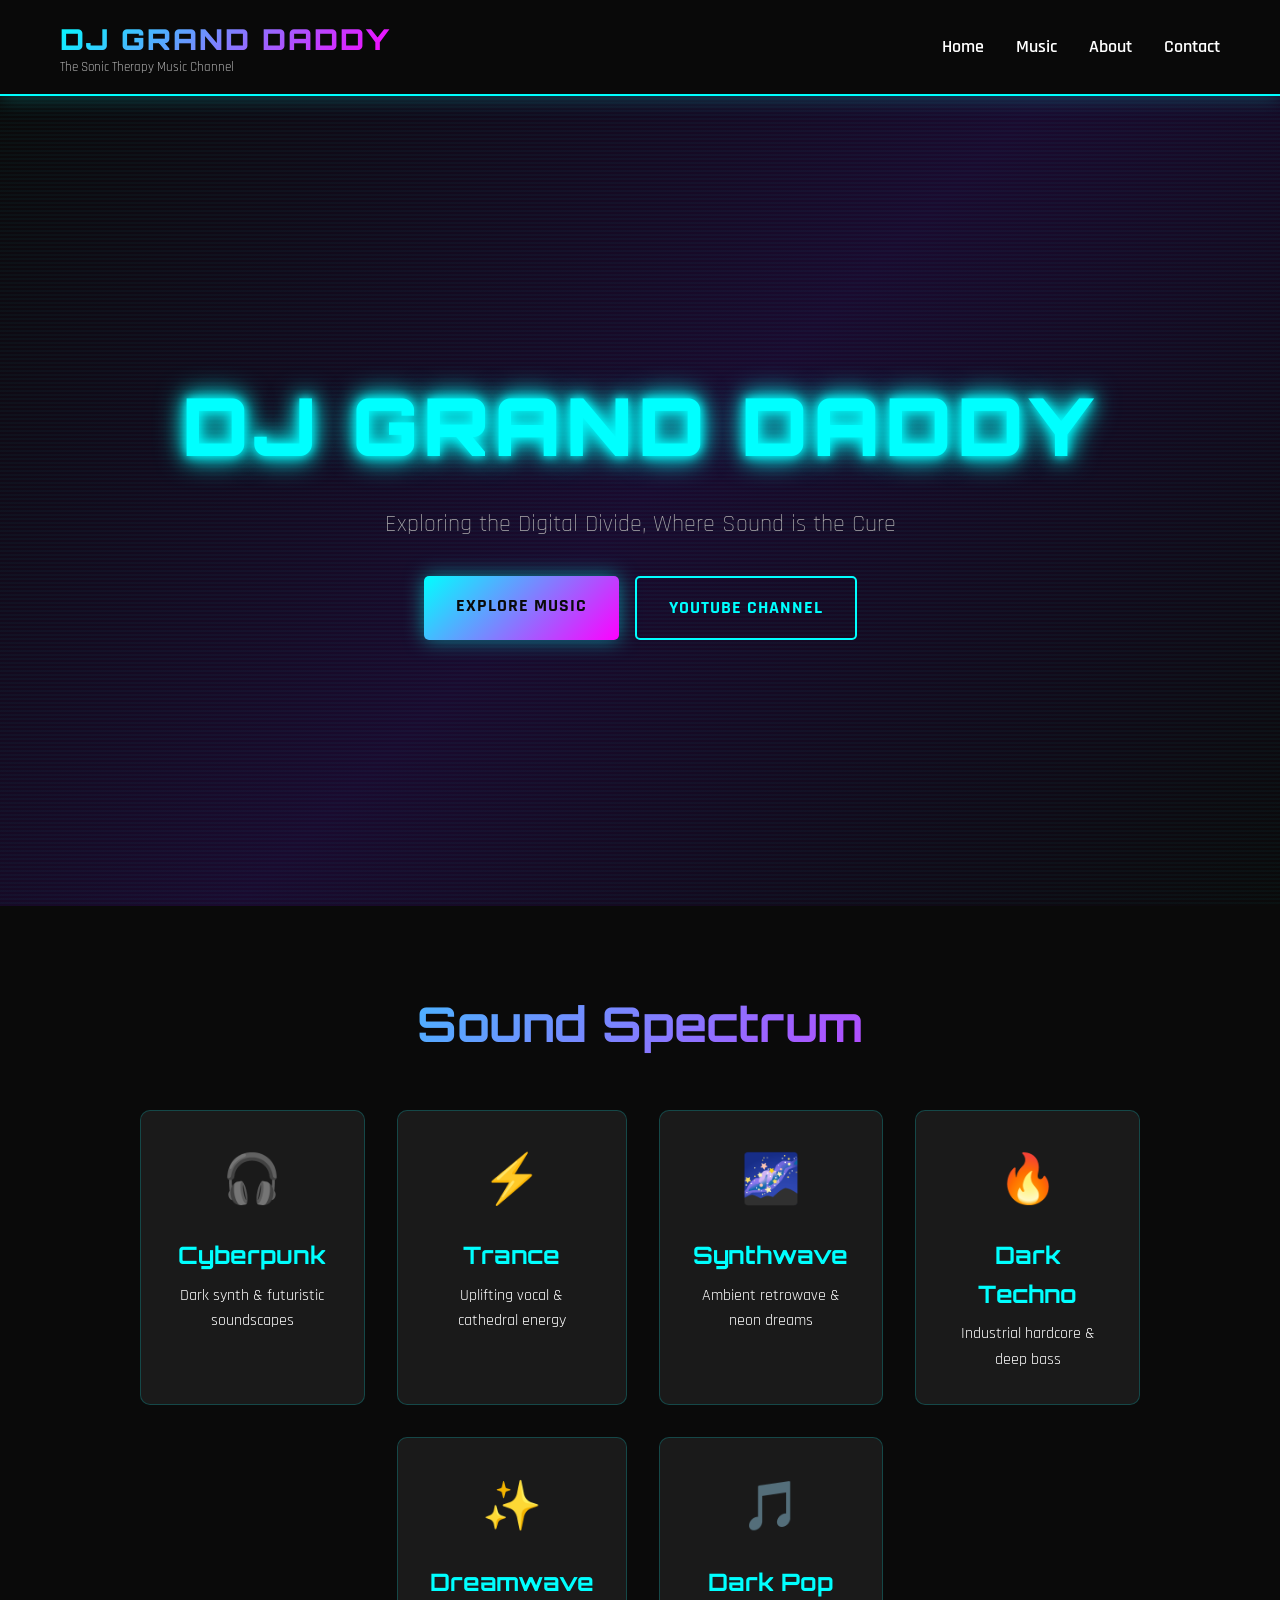
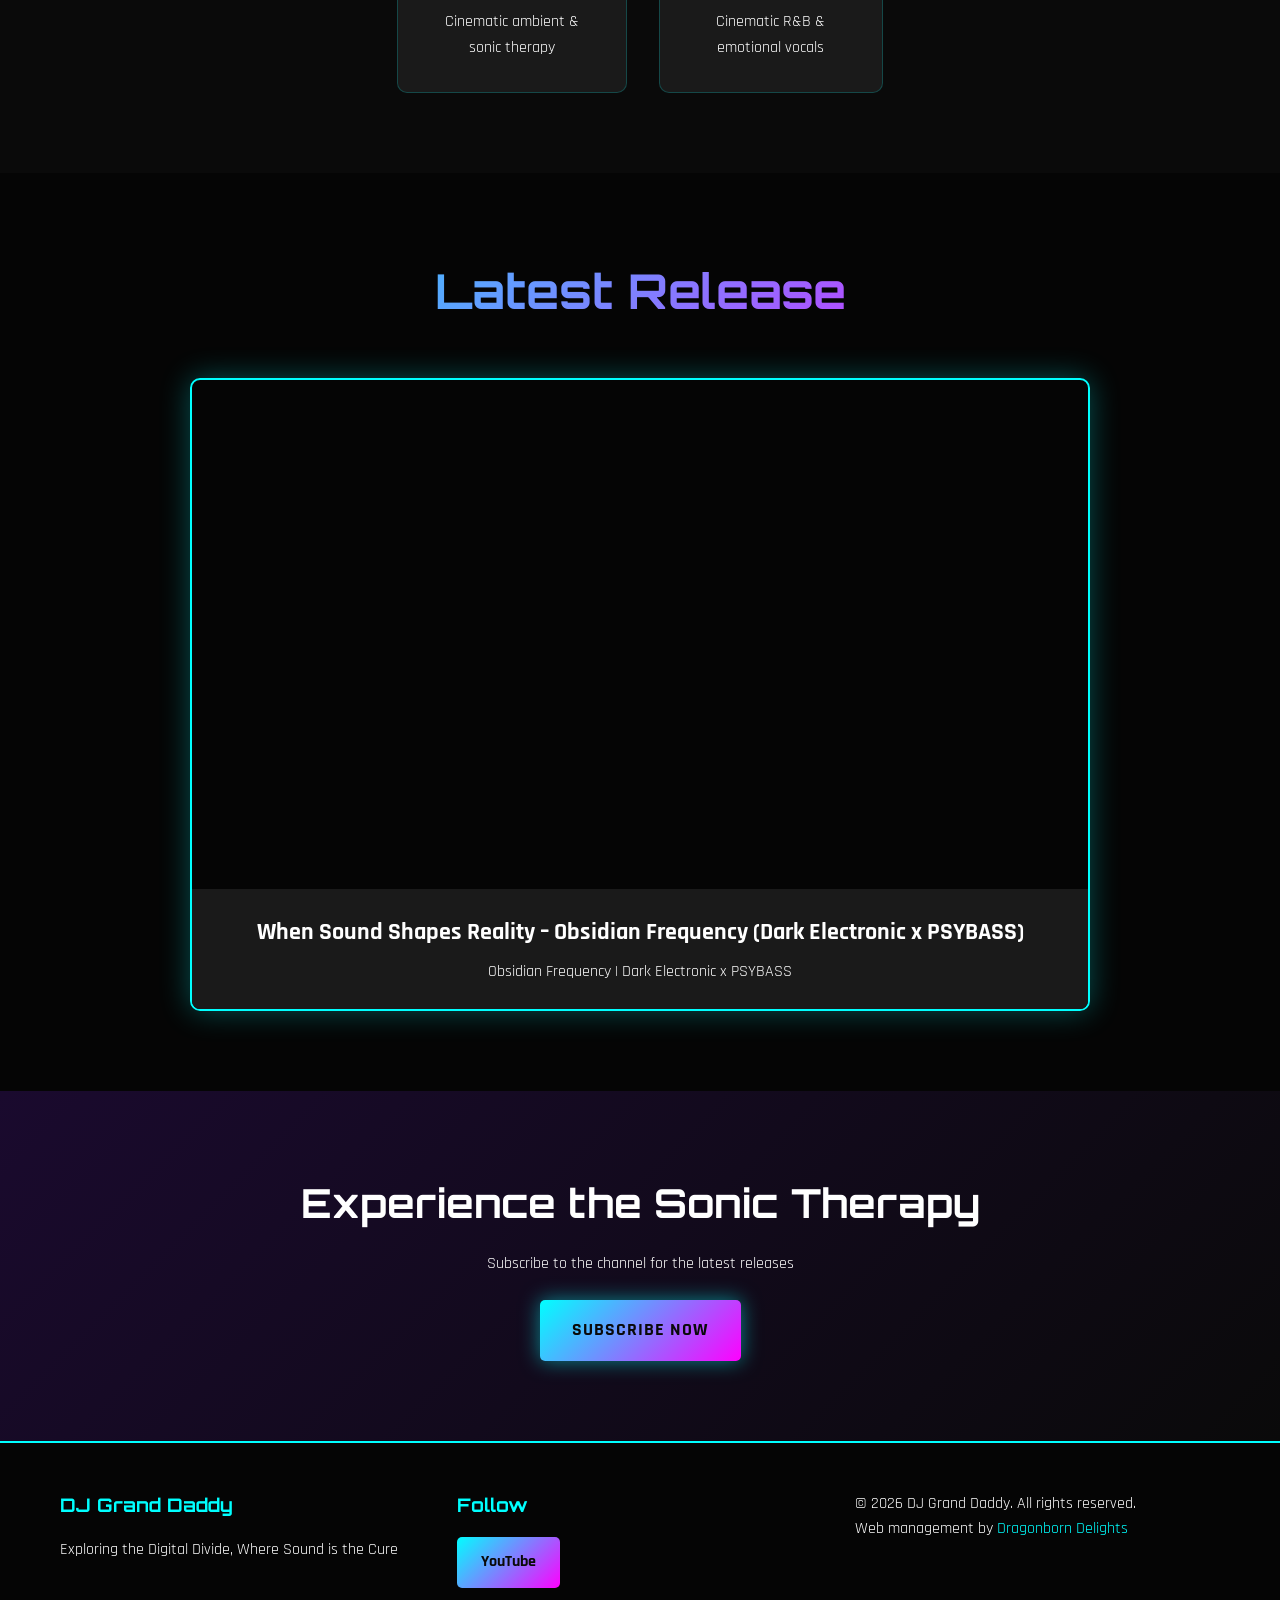
==== index.html @ 530f2f14 "Initial commit - DJ Grand Daddy website" ====
<!doctype html>
<html lang="en">
  <head>
    <meta charset="UTF-8" />
    <meta name="viewport" content="width=device-width, initial-scale=1.0" />

    <title>DJ Grand Daddy - The Sonic Therapy Music Channel</title>

    <link rel="stylesheet" href="static/css/style.css" />

    <link rel="preconnect" href="https://fonts.googleapis.com" />
    <link rel="preconnect" href="https://fonts.gstatic.com" crossorigin />

    <link
      href="https://fonts.googleapis.com/css2?family=Orbitron:wght@400;700;900&family=Rajdhani:wght@300;400;600;700&display=swap"
      rel="stylesheet"
    />
  </head>

  <body>
    <nav class="navbar">
      <div class="container">
        <div class="logo">
          <h1>DJ GRAND DADDY</h1>
          <p class="tagline">The Sonic Therapy Music Channel</p>
        </div>

        <ul class="nav-links">
          <li><a href="index.html">Home</a></li>
          <li><a href="music.html">Music</a></li>
          <li><a href="about.html">About</a></li>
          <li><a href="contact.html">Contact</a></li>
        </ul>
      </div>
    </nav>

    <main>
      <section class="hero">
        <div class="hero-content">
          <h1 class="glitch" data-text="DJ GRAND DADDY">DJ GRAND DADDY</h1>

          <p class="hero-tagline">
            Exploring the Digital Divide, Where Sound is the Cure
          </p>

          <div class="hero-buttons">
            <a href="music.html" class="btn btn-primary">Explore Music</a>

            <a
              href="https://www.youtube.com/@DJGrandDaddy-777"
              target="_blank"
              rel="noopener noreferrer"
              class="btn btn-secondary"
            >
              YouTube Channel
            </a>
          </div>
        </div>

        <div class="hero-overlay"></div>
      </section>

      <section class="genres">
        <div class="container">
          <h2 class="section-title">Sound Spectrum</h2>

          <div class="genre-grid">
            <div class="genre-card">
              <div class="genre-icon">🎧</div>
              <h3>Cyberpunk</h3>
              <p>Dark synth & futuristic soundscapes</p>
            </div>

            <div class="genre-card">
              <div class="genre-icon">⚡</div>
              <h3>Trance</h3>
              <p>Uplifting vocal & cathedral energy</p>
            </div>

            <div class="genre-card">
              <div class="genre-icon">🌌</div>
              <h3>Synthwave</h3>
              <p>Ambient retrowave & neon dreams</p>
            </div>

            <div class="genre-card">
              <div class="genre-icon">🔥</div>
              <h3>Dark Techno</h3>
              <p>Industrial hardcore & deep bass</p>
            </div>

            <div class="genre-card">
              <div class="genre-icon">✨</div>
              <h3>Dreamwave</h3>
              <p>Cinematic ambient & sonic therapy</p>
            </div>

            <div class="genre-card">
              <div class="genre-icon">🎵</div>
              <h3>Dark Pop</h3>
              <p>Cinematic R&B & emotional vocals</p>
            </div>
          </div>
        </div>
      </section>

      <section class="featured">
        <div class="container">
          <h2 class="section-title">Latest Release</h2>

          <div class="featured-video" data-latest-video></div>
        </div>
      </section>

      <section class="cta">
        <div class="container">
          <h2>Experience the Sonic Therapy</h2>

          <p>Subscribe to the channel for the latest releases</p>

          <a
            href="https://www.youtube.com/@DJGrandDaddy-777?sub_confirmation=1"
            target="_blank"
            rel="noopener noreferrer"
            class="btn btn-primary"
          >
            Subscribe Now
          </a>
        </div>
      </section>
    </main>

    <footer>
      <div class="container">
        <div class="footer-content">
          <div class="footer-section">
            <h3>DJ Grand Daddy</h3>
            <p>Exploring the Digital Divide, Where Sound is the Cure</p>
          </div>

          <div class="footer-section">
            <h3>Follow</h3>

            <div class="social-links">
              <a
                href="https://www.youtube.com/@DJGrandDaddy-777"
                target="_blank"
                rel="noopener noreferrer"
                class="social-btn"
              >
                YouTube
              </a>
            </div>
          </div>

          <div class="footer-section">
            <p>&copy; 2026 DJ Grand Daddy. All rights reserved.</p>

            <p class="site-credit">
              Web management by
              <a
                href="https://jeanettesoderman.github.io/dragonborn-delights/"
                target="_blank"
                rel="noopener noreferrer"
              >
                Dragonborn Delights
              </a>
            </p>
          </div>
        </div>
      </div>
    </footer>

    <script src="static/js/videos.js"></script>
    <script src="static/js/script.js"></script>
  </body>
</html>
---- static/css/style.css ----
/* DJ Grand Daddy Website - Cyberpunk/Dark Theme */

:root {
  --primary-color: #00ffff;
  --secondary-color: #ff00ff;
  --accent-color: #ffff00;
  --dark-bg: #0a0a0a;
  --darker-bg: #050505;
  --card-bg: #1a1a1a;
  --text-primary: #ffffff;
  --text-secondary: #b0b0b0;
  --gradient-1: linear-gradient(135deg, #667eea 0%, #764ba2 100%);
  --gradient-2: linear-gradient(135deg, #f093fb 0%, #f5576c 100%);
  --gradient-cyber: linear-gradient(135deg, #00ffff 0%, #ff00ff 100%);
}

* {
  margin: 0;
  padding: 0;
  box-sizing: border-box;
}

body {
  font-family: "Rajdhani", sans-serif;
  background-color: var(--dark-bg);
  color: var(--text-primary);
  line-height: 1.6;
  overflow-x: hidden;
}

.container {
  max-width: 1200px;
  margin: 0 auto;
  padding: 0 20px;
}

/* Navbar */

.navbar {
  background: rgba(10, 10, 10, 0.95);
  backdrop-filter: blur(10px);
  padding: 1rem 0;
  position: sticky;
  top: 0;
  z-index: 1000;
  border-bottom: 2px solid var(--primary-color);
  box-shadow: 0 0 20px rgba(0, 255, 255, 0.3);
}

.navbar .container {
  display: flex;
  justify-content: space-between;
  align-items: center;
}

.logo h1 {
  font-family: "Orbitron", sans-serif;
  font-size: 1.8rem;
  font-weight: 900;
  background: var(--gradient-cyber);
  -webkit-background-clip: text;
  -webkit-text-fill-color: transparent;
  background-clip: text;
  letter-spacing: 2px;
}

.tagline {
  font-size: 0.8rem;
  color: var(--text-secondary);
  margin-top: -5px;
}

.nav-links {
  display: flex;
  list-style: none;
  gap: 2rem;
}

.nav-links a {
  color: var(--text-primary);
  text-decoration: none;
  font-weight: 600;
  font-size: 1.1rem;
  transition: all 0.3s ease;
  position: relative;
}

.nav-links a::after {
  content: "";
  position: absolute;
  bottom: -5px;
  left: 0;
  width: 0;
  height: 2px;
  background: var(--primary-color);
  transition: width 0.3s ease;
}

.nav-links a:hover::after {
  width: 100%;
}

.nav-links a:hover {
  color: var(--primary-color);
  text-shadow: 0 0 10px var(--primary-color);
}

/* Hero Section */

.hero {
  position: relative;
  height: 90vh;
  display: flex;
  align-items: center;
  justify-content: center;
  background: linear-gradient(135deg, #0a0a0a 0%, #1a0a2e 50%, #0a0a0a 100%);
  overflow: hidden;
}

.hero::before {
  content: "";
  position: absolute;
  top: 0;
  left: 0;
  right: 0;
  bottom: 0;
  background: repeating-linear-gradient(
    0deg,
    transparent,
    transparent 2px,
    rgba(0, 255, 255, 0.03) 2px,
    rgba(0, 255, 255, 0.03) 4px
  );
  pointer-events: none;
}

.hero-content {
  text-align: center;
  z-index: 2;
  animation: fadeInUp 1s ease;
}

.hero-content h1 {
  font-family: "Orbitron", sans-serif;
  font-size: 5rem;
  font-weight: 900;
  margin-bottom: 1rem;
  letter-spacing: 5px;
  text-shadow:
    0 0 10px var(--primary-color),
    0 0 20px var(--primary-color),
    0 0 30px var(--primary-color);
}

.glitch {
  position: relative;
  color: var(--primary-color);
}

.hero-tagline {
  font-size: 1.5rem;
  color: var(--text-secondary);
  margin-bottom: 2rem;
  font-weight: 300;
}

.hero-buttons {
  display: flex;
  gap: 1rem;
  justify-content: center;
}

/* Buttons */

.btn {
  padding: 1rem 2rem;
  text-decoration: none;
  font-weight: 700;
  font-size: 1.1rem;
  border-radius: 5px;
  transition: all 0.3s ease;
  display: inline-block;
  text-transform: uppercase;
  letter-spacing: 1px;
}

.btn-primary {
  background: var(--gradient-cyber);
  color: var(--dark-bg);
  border: none;
  box-shadow: 0 0 20px rgba(0, 255, 255, 0.5);
}

.btn-primary:hover {
  transform: translateY(-3px);
  box-shadow: 0 0 30px rgba(0, 255, 255, 0.8);
}

.btn-secondary {
  background: transparent;
  color: var(--primary-color);
  border: 2px solid var(--primary-color);
}

.btn-secondary:hover {
  background: var(--primary-color);
  color: var(--dark-bg);
  box-shadow: 0 0 20px rgba(0, 255, 255, 0.5);
}

/* Sections */

.genres,
.featured,
.cta {
  padding: 5rem 0;
}

.section-title {
  font-family: "Orbitron", sans-serif;
  font-size: 3rem;
  text-align: center;
  margin-bottom: 3rem;
  background: var(--gradient-cyber);
  -webkit-background-clip: text;
  -webkit-text-fill-color: transparent;
  background-clip: text;
}

/* Genre Grid */

.genre-grid {
  display: grid;
  grid-template-columns: repeat(4, 1fr);
  gap: 2rem;
  max-width: 1000px;
  margin: 0 auto;
}

.genre-card:nth-child(5) {
  grid-column: 2;
}

.genre-card:nth-child(6) {
  grid-column: 3;
}

.genre-card {
  background: var(--card-bg);
  padding: 2rem;
  border-radius: 10px;
  text-align: center;
  transition: all 0.3s ease;
  border: 1px solid rgba(0, 255, 255, 0.2);
}

.genre-card:hover {
  transform: translateY(-10px);
  border-color: var(--primary-color);
  box-shadow: 0 10px 30px rgba(0, 255, 255, 0.3);
}

.genre-icon {
  font-size: 3rem;
  margin-bottom: 1rem;
}

.genre-card h3 {
  font-family: "Orbitron", sans-serif;
  font-size: 1.5rem;
  margin-bottom: 0.5rem;
  color: var(--primary-color);
}

/* Featured Video */

.featured {
  background: var(--darker-bg);
}

.featured-video {
  max-width: 900px;
  margin: 0 auto;
  border-radius: 10px;
  overflow: hidden;
  border: 2px solid var(--primary-color);
  box-shadow: 0 0 30px rgba(0, 255, 255, 0.3);
}

.featured-video iframe {
  width: 100%;
  height: 500px;
}

.featured-info {
  background: var(--card-bg);
  padding: 1.5rem;
  text-align: center;
}

.featured-info h3 {
  font-size: 1.5rem;
  margin-bottom: 0.5rem;
}

/* CTA Section */

.cta {
  text-align: center;
  background: linear-gradient(135deg, #1a0a2e 0%, #0a0a0a 100%);
}

.cta h2 {
  font-family: "Orbitron", sans-serif;
  font-size: 2.5rem;
  margin-bottom: 1rem;
}

.cta p {
  margin-bottom: 1.5rem;
}

/* Page Header */

.page-header {
  background: linear-gradient(135deg, #1a0a2e 0%, #0a0a0a 100%);
  padding: 5rem 0 3rem;
  text-align: center;
  border-bottom: 2px solid var(--primary-color);
}

.page-header h1 {
  font-family: "Orbitron", sans-serif;
  font-size: 3.5rem;
  margin-bottom: 1rem;
  color: var(--primary-color);
  text-shadow: 0 0 20px rgba(0, 255, 255, 0.5);
}

/* Video Gallery */

.video-gallery {
  padding: 4rem 0;
}

.video-grid {
  display: grid;
  grid-template-columns: repeat(auto-fill, minmax(350px, 1fr));
  gap: 2rem;
  margin-bottom: 3rem;
}

.video-card {
  background: var(--card-bg);
  border-radius: 10px;
  overflow: hidden;
  transition: all 0.3s ease;
  border: 1px solid rgba(0, 255, 255, 0.2);
}

.video-card:hover {
  transform: translateY(-10px);
  border-color: var(--primary-color);
  box-shadow: 0 10px 30px rgba(0, 255, 255, 0.3);
}

.video-thumbnail {
  position: relative;
  overflow: hidden;
}

.video-thumbnail img {
  width: 100%;
  height: 200px;
  object-fit: cover;
  transition: transform 0.3s ease;
}

.video-card:hover .video-thumbnail img {
  transform: scale(1.1);
}

.play-overlay {
  position: absolute;
  top: 0;
  left: 0;
  right: 0;
  bottom: 0;
  background: rgba(0, 0, 0, 0.5);
  display: flex;
  align-items: center;
  justify-content: center;
  opacity: 0;
  transition: opacity 0.3s ease;
}

.video-card:hover .play-overlay {
  opacity: 1;
}

.play-button {
  width: 60px;
  height: 60px;
  background: var(--primary-color);
  border-radius: 50%;
  display: flex;
  align-items: center;
  justify-content: center;
  font-size: 1.5rem;
  color: var(--dark-bg);
}

.video-info {
  padding: 1.5rem;
}

.video-info h3 {
  font-size: 1.2rem;
  margin-bottom: 0.5rem;
  color: var(--primary-color);
}

.video-info p {
  color: var(--text-secondary);
  font-size: 0.9rem;
}

.view-more {
  text-align: center;
}

/* About Page */

.about-content {
  padding: 4rem 0;
}

/* Artist Profile Section */

.artist-profile {
  display: grid;
  grid-template-columns: 350px 1fr;
  gap: 3rem;
  margin-bottom: 4rem;
  align-items: center;
}

.profile-image {
  position: relative;
}

.profile-image img {
  width: 100%;
  height: auto;
  border-radius: 10px;
  border: 3px solid var(--primary-color);
  box-shadow: 0 0 30px rgba(0, 255, 255, 0.4);
  transition: all 0.3s ease;
}

.profile-image img:hover {
  box-shadow: 0 0 50px rgba(0, 255, 255, 0.6);
  transform: scale(1.02);
}

.profile-description h2 {
  font-family: "Orbitron", sans-serif;
  font-size: 2.5rem;
  color: var(--primary-color);
  margin-bottom: 1rem;
  text-shadow: 0 0 10px rgba(0, 255, 255, 0.5);
}

.roles {
  font-size: 1.2rem;
  color: var(--secondary-color);
  margin-bottom: 1.5rem;
  font-weight: 600;
  letter-spacing: 1px;
}

.bio-intro {
  font-size: 1.1rem;
  line-height: 1.8;
  color: var(--text-secondary);
}

.about-grid {
  display: grid;
  grid-template-columns: 2fr 1fr;
  gap: 3rem;
}

.about-text h2 {
  font-family: "Orbitron", sans-serif;
  font-size: 2.5rem;
  color: var(--primary-color);
  margin-bottom: 1rem;
}

.about-text h3 {
  font-family: "Orbitron", sans-serif;
  font-size: 1.8rem;
  color: var(--secondary-color);
  margin: 2rem 0 1rem;
}

.lead {
  font-size: 1.3rem;
  color: var(--text-secondary);
  margin-bottom: 1.5rem;
}

.genre-list {
  list-style: none;
  padding: 0;
}

.genre-list li {
  padding: 1rem;
  margin-bottom: 1rem;
  background: var(--card-bg);
  border-left: 3px solid var(--primary-color);
  border-radius: 5px;
}

.about-stats {
  display: grid;
  grid-template-columns: 1fr;
  gap: 1.5rem;
}

.stat-card {
  background: var(--card-bg);
  padding: 2rem;
  border-radius: 10px;
  text-align: center;
  border: 2px solid var(--primary-color);
}

.stat-number {
  font-family: "Orbitron", sans-serif;
  font-size: 3rem;
  font-weight: 900;
  color: var(--primary-color);
  text-shadow: 0 0 10px rgba(0, 255, 255, 0.5);
}

.stat-label {
  font-size: 1.1rem;
  color: var(--text-secondary);
  text-transform: uppercase;
}

/* Contact Page */

.contact-content {
  padding: 4rem 0;
}

.contact-grid {
  display: grid;
  grid-template-columns: 1fr;
  max-width: 800px;
  margin: 0 auto;
}

.contact-info h2,
.contact-form-section h2 {
  font-family: "Orbitron", sans-serif;
  font-size: 2rem;
  color: var(--primary-color);
  margin-bottom: 1.5rem;
}

.contact-link {
  display: flex;
  align-items: center;
  gap: 1.5rem;
  padding: 1.5rem;
  background: var(--card-bg);
  border-radius: 10px;
  text-decoration: none;
  color: var(--text-primary);
  margin-bottom: 1.5rem;
  border: 1px solid rgba(0, 255, 255, 0.2);
  transition: all 0.3s ease;
}

.contact-link:hover {
  border-color: var(--primary-color);
  box-shadow: 0 5px 20px rgba(0, 255, 255, 0.3);
}

.contact-icon {
  font-size: 2.5rem;
}

.contact-details h3 {
  font-size: 1.3rem;
  margin-bottom: 0.3rem;
}

.contact-cta {
  background: var(--card-bg);
  padding: 2rem;
  border-radius: 10px;
  border-left: 3px solid var(--secondary-color);
  margin-top: 2rem;
}

.contact-cta h3 {
  color: var(--secondary-color);
  margin-bottom: 1rem;
}

/* Contact Form */
/* Kept here in case the contact form is added again later */

.contact-form {
  background: var(--card-bg);
  padding: 2rem;
  border-radius: 10px;
  border: 1px solid rgba(0, 255, 255, 0.2);
}

.form-group {
  margin-bottom: 1.5rem;
}

.form-group label {
  display: block;
  margin-bottom: 0.5rem;
  color: var(--primary-color);
  font-weight: 600;
}

.form-group input,
.form-group textarea {
  width: 100%;
  padding: 0.8rem;
  background: var(--darker-bg);
  border: 1px solid rgba(0, 255, 255, 0.3);
  border-radius: 5px;
  color: var(--text-primary);
  font-family: "Rajdhani", sans-serif;
  font-size: 1rem;
}

.form-group input:focus,
.form-group textarea:focus {
  outline: none;
  border-color: var(--primary-color);
  box-shadow: 0 0 10px rgba(0, 255, 255, 0.3);
}

.form-note {
  margin-top: 1rem;
  font-size: 0.9rem;
  color: var(--text-secondary);
  font-style: italic;
}

/* Footer */

footer {
  background: var(--darker-bg);
  padding: 3rem 0 1rem;
  border-top: 2px solid var(--primary-color);
}

.footer-content {
  display: grid;
  grid-template-columns: repeat(auto-fit, minmax(250px, 1fr));
  gap: 2rem;
  margin-bottom: 2rem;
}

.footer-section h3 {
  font-family: "Orbitron", sans-serif;
  color: var(--primary-color);
  margin-bottom: 1rem;
}

.social-btn {
  display: inline-block;
  padding: 0.8rem 1.5rem;
  background: var(--gradient-cyber);
  color: var(--dark-bg);
  text-decoration: none;
  border-radius: 5px;
  font-weight: 700;
  transition: all 0.3s ease;
}

.social-btn:hover {
  transform: translateY(-3px);
  box-shadow: 0 5px 20px rgba(0, 255, 255, 0.5);
}

.site-credit a {
  color: var(--primary-color);
  text-decoration: none;
}

.site-credit a:hover {
  text-decoration: underline;
}

/* Animations */

@keyframes fadeInUp {
  from {
    opacity: 0;
    transform: translateY(30px);
  }

  to {
    opacity: 1;
    transform: translateY(0);
  }
}

/* Responsive */

@media (max-width: 768px) {
  .nav-links {
    gap: 1rem;
  }

  .hero-content h1 {
    font-size: 3rem;
  }

  .genre-grid {
    grid-template-columns: 1fr;
  }

  .genre-card:nth-child(5),
  .genre-card:nth-child(6) {
    grid-column: auto;
  }

  .video-grid {
    grid-template-columns: 1fr;
  }

  .artist-profile,
  .about-grid,
  .contact-grid {
    grid-template-columns: 1fr;
  }

  .hero-buttons {
    flex-direction: column;
  }
}
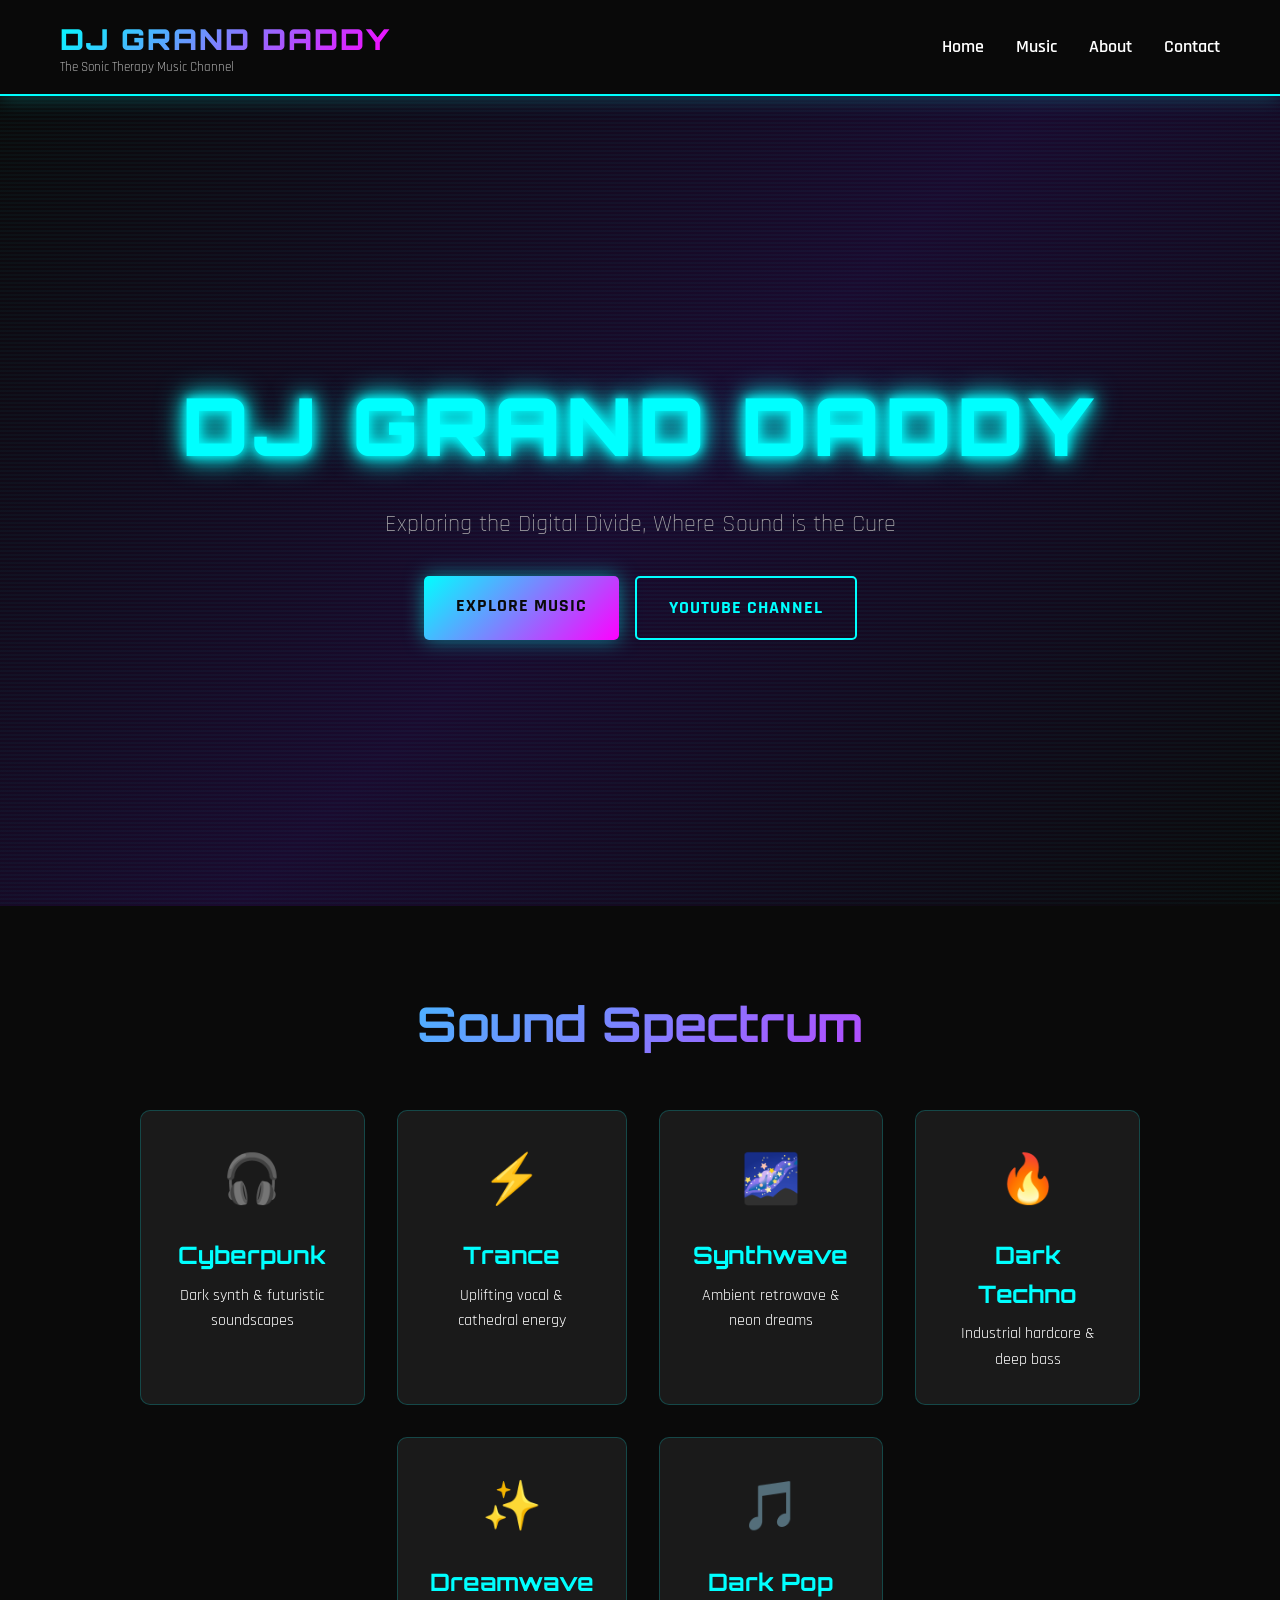
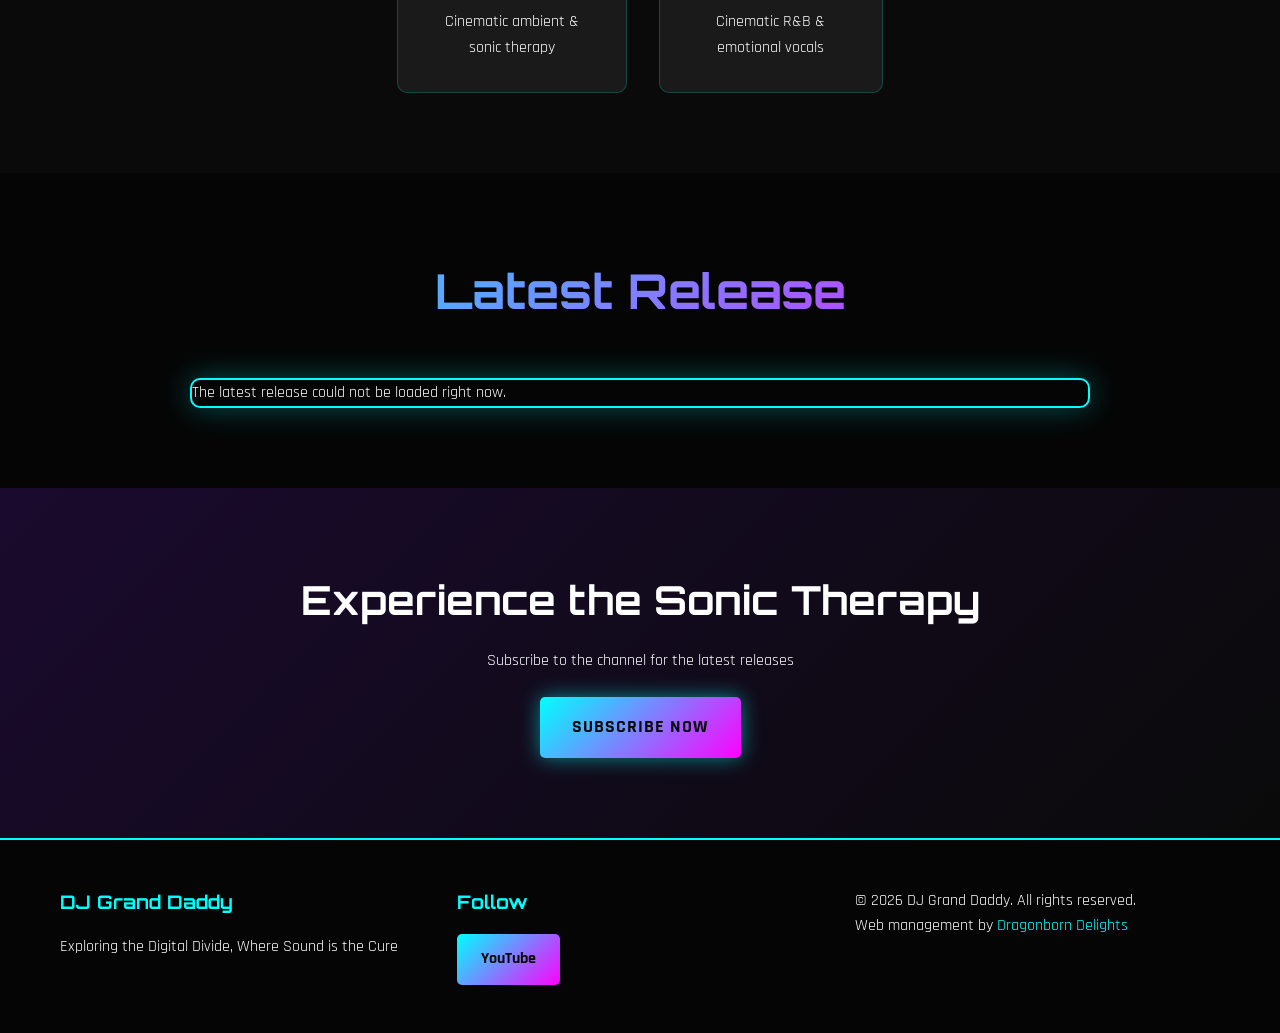
==== commit 9dda7787: "Add Cloudflare Web Analytics" ====
--- a/index.html
+++ b/index.html
@@ -173,5 +173,17 @@
 
     <script src="static/js/videos.js"></script>
     <script src="static/js/script.js"></script>
+        <script src="static/js/videos.js"></script>
+    <script src="static/js/script.js"></script>
+
+    <!-- Cloudflare Web Analytics -->
+    <script
+      type="module"
+      src="https://static.cloudflareinsights.com/beacon.min.js"
+      data-cf-beacon='{"token": "3ddb1b828b954015b372e794941f0139"}'
+    ></script>
+    <!-- End Cloudflare Web Analytics -->
   </body>
 </html>
+  </body>
+</html>
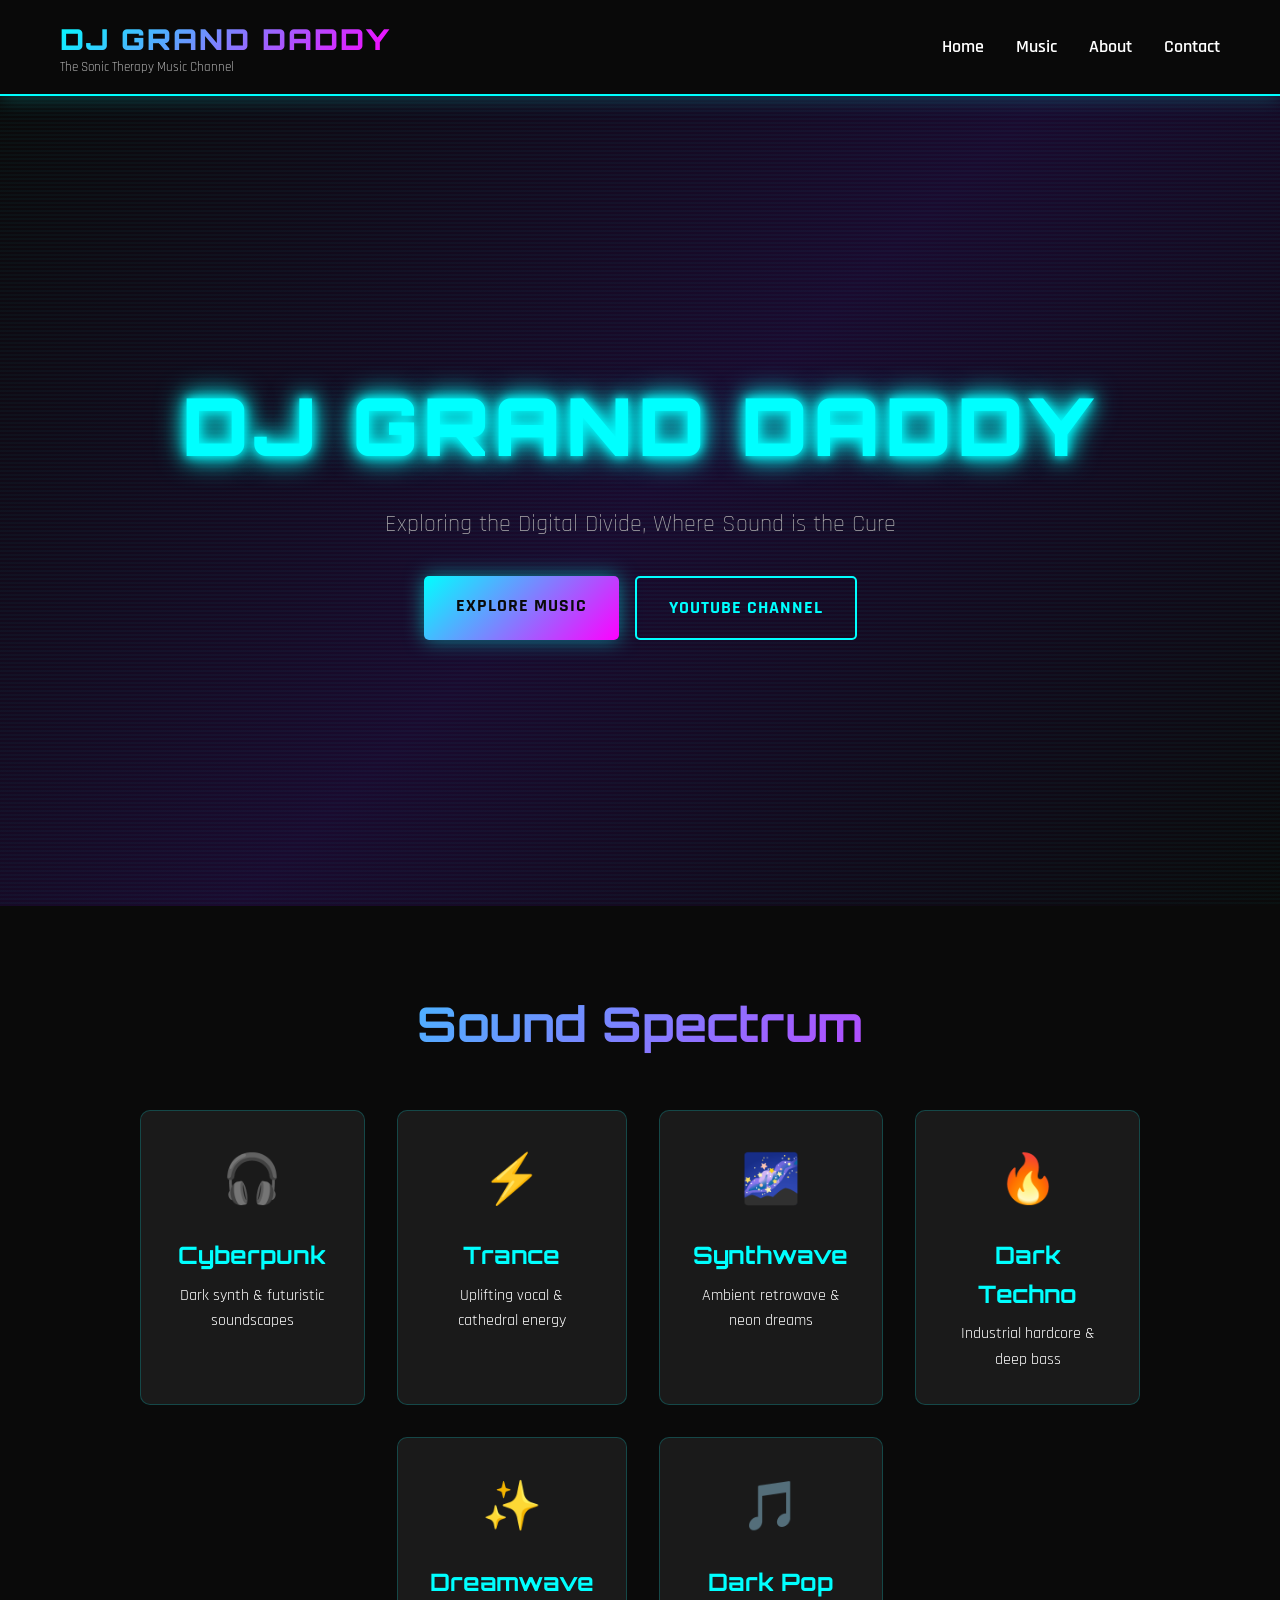
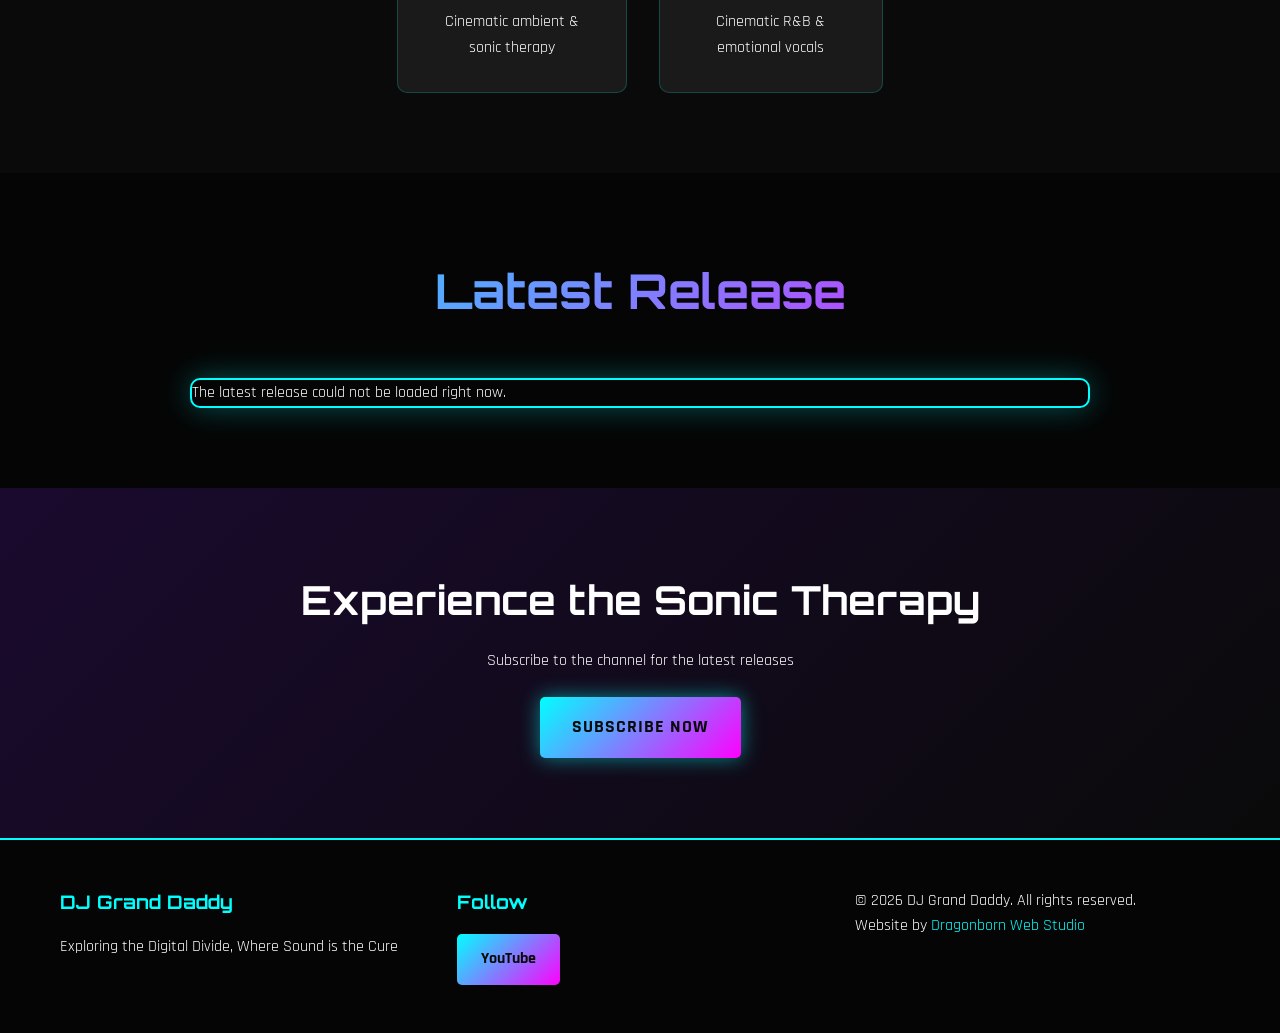
==== commit 01ed3b2d: "Update website credit to Dragonborn Web Studio" ====
--- a/index.html
+++ b/index.html
@@ -4,17 +4,97 @@
     <meta charset="UTF-8" />
     <meta name="viewport" content="width=device-width, initial-scale=1.0" />
 
-    <title>DJ Grand Daddy - The Sonic Therapy Music Channel</title>
-
+    <title>
+      DJ Grand Daddy | Electronic Music, Trance, Synthwave & Dark Techno
+    </title>
+
+    <meta
+      name="description"
+      content="Official website of DJ Grand Daddy, electronic music producer behind The Sonic Therapy Music Channel. Explore trance, synthwave, dark techno, cyberpunk, dreamwave and cinematic electronic music."
+    />
+
+    <meta name="robots" content="index, follow" />
+
+    <link rel="canonical" href="https://djgranddaddy.com/" />
+
+    <!-- Open Graph -->
+    <meta property="og:type" content="website" />
+
+    <meta
+      property="og:title"
+      content="DJ Grand Daddy | The Sonic Therapy Music Channel"
+    />
+
+    <meta
+      property="og:description"
+      content="Explore electronic music from DJ Grand Daddy, including trance, synthwave, cyberpunk, dark techno, dreamwave and cinematic electronic music."
+    />
+
+    <meta property="og:url" content="https://djgranddaddy.com/" />
+
+    <meta
+      property="og:image"
+      content="https://djgranddaddy.com/static/images/dj_granddaddy.jpg"
+    />
+
+    <meta property="og:site_name" content="DJ Grand Daddy" />
+
+    <!-- Social sharing -->
+    <meta name="twitter:card" content="summary_large_image" />
+
+    <meta
+      name="twitter:title"
+      content="DJ Grand Daddy | The Sonic Therapy Music Channel"
+    />
+
+    <meta
+      name="twitter:description"
+      content="Electronic music, trance, synthwave, dark techno, cyberpunk and cinematic soundscapes."
+    />
+
+    <meta
+      name="twitter:image"
+      content="https://djgranddaddy.com/static/images/dj_granddaddy.jpg"
+    />
+
+    <!-- Main stylesheet -->
     <link rel="stylesheet" href="static/css/style.css" />
 
+    <!-- Google Fonts -->
     <link rel="preconnect" href="https://fonts.googleapis.com" />
     <link rel="preconnect" href="https://fonts.gstatic.com" crossorigin />
 
     <link
       href="https://fonts.googleapis.com/css2?family=Orbitron:wght@400;700;900&family=Rajdhani:wght@300;400;600;700&display=swap"
       rel="stylesheet"
-    />
+      media="print"
+      onload="this.media = 'all'"
+    />
+
+    <noscript>
+      <link
+        href="https://fonts.googleapis.com/css2?family=Orbitron:wght@400;700;900&family=Rajdhani:wght@300;400;600;700&display=swap"
+        rel="stylesheet"
+      />
+    </noscript>
+
+    <!-- JavaScript -->
+    <script src="static/js/videos.js" defer></script>
+    <script src="static/js/script.js" defer></script>
+
+    <!-- Structured data -->
+    <script type="application/ld+json">
+      {
+        "@context": "https://schema.org",
+        "@type": "Person",
+        "name": "DJ Grand Daddy",
+        "url": "https://djgranddaddy.com/",
+        "image": "https://djgranddaddy.com/static/images/dj_granddaddy.jpg",
+        "jobTitle": "Electronic Music Producer and DJ",
+        "description": "DJ Grand Daddy is an electronic music producer and creator of The Sonic Therapy Music Channel, exploring trance, synthwave, cyberpunk, dark techno, dreamwave and cinematic electronic music.",
+        "sameAs": ["https://www.youtube.com/@DJGrandDaddy-777"]
+      }
+    </script>
   </head>
 
   <body>
@@ -26,7 +106,7 @@
         </div>
 
         <ul class="nav-links">
-          <li><a href="index.html">Home</a></li>
+          <li><a href="/">Home</a></li>
           <li><a href="music.html">Music</a></li>
           <li><a href="about.html">About</a></li>
           <li><a href="contact.html">Contact</a></li>
@@ -119,7 +199,7 @@
           <p>Subscribe to the channel for the latest releases</p>
 
           <a
-            href="https://www.youtube.com/@DJGrandDaddy-777?sub_confirmation=1"
+            href="https://youtube.com/@DJGrandDaddy-777?sub_confirmation=1"
             target="_blank"
             rel="noopener noreferrer"
             class="btn btn-primary"
@@ -135,6 +215,7 @@
         <div class="footer-content">
           <div class="footer-section">
             <h3>DJ Grand Daddy</h3>
+
             <p>Exploring the Digital Divide, Where Sound is the Cure</p>
           </div>
 
@@ -157,24 +238,19 @@
             <p>&copy; 2026 DJ Grand Daddy. All rights reserved.</p>
 
             <p class="site-credit">
-              Web management by
+              Website by
               <a
-                href="https://jeanettesoderman.github.io/dragonborn-delights/"
+                href="https://webstudio.dragonborndelights.com/"
                 target="_blank"
                 rel="noopener noreferrer"
               >
-                Dragonborn Delights
+                Dragonborn Web Studio
               </a>
             </p>
           </div>
         </div>
       </div>
     </footer>
-
-    <script src="static/js/videos.js"></script>
-    <script src="static/js/script.js"></script>
-        <script src="static/js/videos.js"></script>
-    <script src="static/js/script.js"></script>
 
     <!-- Cloudflare Web Analytics -->
     <script
@@ -185,5 +261,3 @@
     <!-- End Cloudflare Web Analytics -->
   </body>
 </html>
-  </body>
-</html>
--- a/static/css/style.css
+++ b/static/css/style.css
@@ -337,6 +337,31 @@
   text-shadow: 0 0 20px rgba(0, 255, 255, 0.5);
 }
 
+/* Music Intro */
+
+.music-intro {
+  padding: 3rem 0 1rem;
+  text-align: center;
+}
+
+.music-intro .container {
+  max-width: 850px;
+}
+
+.music-intro h2 {
+  font-family: "Orbitron", sans-serif;
+  font-size: 2rem;
+  margin-bottom: 1.2rem;
+  color: var(--text-primary);
+}
+
+.music-intro p {
+  font-size: 1.1rem;
+  line-height: 1.8;
+  color: var(--text-secondary);
+  margin-bottom: 1rem;
+}
+
 /* Video Gallery */
 
 .video-gallery {
@@ -560,9 +585,11 @@
 
 .contact-grid {
   display: grid;
-  grid-template-columns: 1fr;
-  max-width: 800px;
+  grid-template-columns: 1fr 0.85fr;
+  gap: 2.5rem;
+  max-width: 1000px;
   margin: 0 auto;
+  align-items: start;
 }
 
 .contact-info h2,
@@ -615,7 +642,11 @@
 }
 
 /* Contact Form */
-/* Kept here in case the contact form is added again later */
+
+.contact-form-section {
+  width: 100%;
+  max-width: 420px;
+}
 
 .contact-form {
   background: var(--card-bg);
@@ -625,7 +656,7 @@
 }
 
 .form-group {
-  margin-bottom: 1.5rem;
+  margin-bottom: 1rem;
 }
 
 .form-group label {
@@ -638,7 +669,7 @@
 .form-group input,
 .form-group textarea {
   width: 100%;
-  padding: 0.8rem;
+  padding: 0.7rem 0.8rem;
   background: var(--darker-bg);
   border: 1px solid rgba(0, 255, 255, 0.3);
   border-radius: 5px;
@@ -647,6 +678,10 @@
   font-size: 1rem;
 }
 
+.form-group textarea {
+  min-height: 130px;
+}
+
 .form-group input:focus,
 .form-group textarea:focus {
   outline: none;
@@ -659,6 +694,12 @@
   font-size: 0.9rem;
   color: var(--text-secondary);
   font-style: italic;
+}
+
+.contact-form .btn {
+  padding: 0.55rem 1rem;
+  font-size: 0.85rem;
+  width: auto;
 }
 
 /* Footer */
@@ -724,12 +765,55 @@
 /* Responsive */
 
 @media (max-width: 768px) {
+  .navbar .container {
+    flex-direction: column;
+    gap: 1rem;
+  }
+
   .nav-links {
     gap: 1rem;
+    flex-wrap: wrap;
+    justify-content: center;
+  }
+
+  .hero {
+    height: auto;
+    min-height: 75vh;
+    padding: 4rem 1rem;
   }
 
   .hero-content h1 {
     font-size: 3rem;
+    letter-spacing: 3px;
+  }
+
+  .hero-tagline {
+    font-size: 1.2rem;
+  }
+
+  .hero-buttons {
+    flex-direction: column;
+    align-items: center;
+  }
+
+  .section-title {
+    font-size: 2.2rem;
+  }
+
+  .page-header h1 {
+    font-size: 2.5rem;
+  }
+
+  .music-intro {
+    padding: 2.5rem 0 0;
+  }
+
+  .music-intro h2 {
+    font-size: 1.6rem;
+  }
+
+  .music-intro p {
+    font-size: 1rem;
   }
 
   .genre-grid {
@@ -743,6 +827,10 @@
 
   .video-grid {
     grid-template-columns: 1fr;
+  }
+
+  .featured-video iframe {
+    height: 300px;
   }
 
   .artist-profile,
@@ -751,7 +839,16 @@
     grid-template-columns: 1fr;
   }
 
-  .hero-buttons {
-    flex-direction: column;
-  }
-}
+  .artist-profile {
+    gap: 2rem;
+  }
+
+  .profile-image {
+    max-width: 350px;
+    margin: 0 auto;
+  }
+
+  .contact-form-section {
+    max-width: none;
+  }
+}
